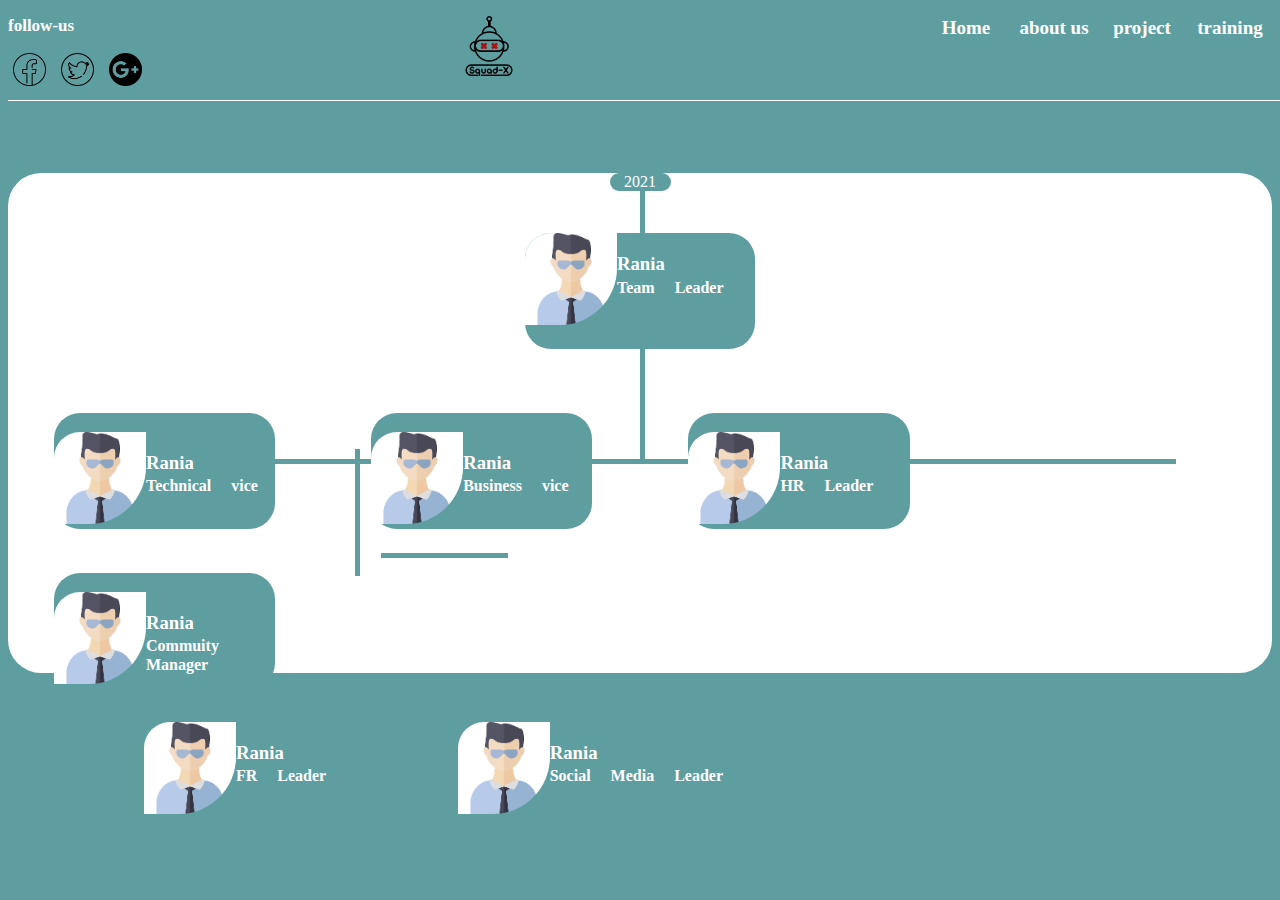
==== board.html @ 8569a878 "Add files via upload" ====
<!DOCTYPE html>
<html lang="en">
<head>
    <meta charset="UTF-8">
    <meta http-equiv="X-UA-Compatible" content="IE=edge">
    <meta name="viewport" content="width=device-width, initial-scale=1.0">
    <title>Document</title>
    <link rel="stylesheet" href="board.css">
</head>
<body>

    <header>
        <div class="follow-us">
            <p>follow-us</p>
            <div class="photo">
               <a href="https://www.facebook.com/SquadXTeam"><img src="photo/facebook-logo.png"></a> 
                <img src="photo/twitter.png">
                <img src="photo/google-plus.png">
            </div>    
        </div> 

        <div class="logo">
            <img src="photo/logo.png">
        </div>

        <div class="links">
            <ul class="pages">
                <li ><a href="index.html">Home</a></li>
                <li><a href="aboutus.html">about us</a></li>
                <li><a href="project.html">project</a> </li>
                <li><a href="training.html">training</a></li>
            </ul>
        </div>    
      
    </header>  

    <div class="content">
        <div class="year">2021</div>
        <div class="person-info">
            <img src="photo/p.png">
           <a href="https://www.linkedin.com/in/rania-nabil-b56996193/"> <h3>Rania</h3> </a>
           <h4>Team Leader</h4>
        </div>

        <div class="lest">
           
                <div class="person">
                    <img src="photo/p.png">
                <a href="https://www.linkedin.com/in/rania-nabil-b56996193/"> <h3>Rania</h3> </a>
                <h4>Technical vice</h4>
                </div>

                <div class="person bs" >
                    <img src="photo/p.png">
                <a href="https://www.linkedin.com/in/rania-nabil-b56996193/"> <h3>Rania</h3> </a>
                <h4>Business vice</h4>
                </div>

                <div class="person">
                    <img src="photo/p.png">
                <a href="https://www.linkedin.com/in/rania-nabil-b56996193/"> <h3>Rania</h3> </a>
                <h4>HR Leader</h4>
                </div>

                <div class="person">
                    <img src="photo/p.png">
                <a href="https://www.linkedin.com/in/rania-nabil-b56996193/"> <h3>Rania</h3> </a>
                <h4>Commuity Manager</h4>
                </div>
           
        </div>

        <div class="sub">
            <div class="person">
                <img src="photo/p.png">
            <a href="https://www.linkedin.com/in/rania-nabil-b56996193/"> <h3>Rania</h3> </a>
            <h4>FR Leader</h4>
            </div>

            <div class="person">
                <img src="photo/p.png">
            <a href="https://www.linkedin.com/in/rania-nabil-b56996193/"> <h3>Rania</h3> </a>
            <h4>Social Media Leader</h4>
            </div>
        </div>


    </div>
        
</body>
</html>
---- board.css ----
body{  
    background-color: cadetblue;
}


header .follow-us{
    float: left;
    width: 20%;
}



header .follow-us p{
    color: white;
    font-weight: bolder;
    font-size: 17px;
    margin-top: 0;
}

header .follow-us .photo img{
    width: 33px;
    margin: 0px 6px 0px 5px;
}

header .logo{
    width: 20%;
    float: left;
    text-align: end;
}   

header .logo img{
    width: 50px;
    
}
header .links{
    text-align:right;
    
}

header ul.pages {
    text-align: right;
    list-style: none;
}


header ul.pages li{
    margin: 1px;
    font-weight: bolder;
    font-size: 19px;
    color: white;
    height: 66px;
    text-align: center;
    width: 82px;
    display: inline-block;
}  
header ul.pages li a{
    text-decoration: none;
    color: white;
}

header ul.pages li a:hover{
    color: gray;
}

header:after{
    content: '';
    width: 100%;
    height: 1px;
    background-color: white;
    position: absolute;   
}


.content:before{
    content: '';
    width: 5px;
    height: 289px;
    position: absolute;
    background: cadetblue;
    left: 50%;
}

.content {
    position: relative;
    background-color: white;
    height: 500px;
    width: 100%;
    margin: 89px 0 0 0;
    border-radius: 33px;
}

.content .year{
    margin: 0px auto;
    width: 61px;
    position: relative;
    background: cadetblue;;
    color: white;
    text-align: center;
    border-radius: 27px;
}


.content .person-info{
    margin: 42px auto;
    width: 230px;
    background-color: cadetblue;;
    position: relative;
    border-radius: 26px;
    height: 116px;
}

.content .person-info img,
.content .lest .person img,
.content .sub .person img{
    /* width: 92px;
    border-radius: 26px 0 57px 0;
    float: left; */

    width: 92px;
    border-radius: 26px 0 57px 0;
    float: left;
    position: relative;
}

.content .person-info a,
.content .lest .person a,
.content .sub .person a{
    text-decoration: none;
    color: white;
    font-weight: bold;
}
.content .person-info a h3,
.content .lest .person a h3,
.content .sub .person a h3{
    padding: 20px 0 0 0;
}
.content .person-info  h4,
.content .lest .person h4,
.content .sub .person h4 {
    margin: -16px 0 0;
    font-weight: bold;
    color: white;
    font-family: emoji;
}


.content .lest{
    margin: auto;
    width: 100%;
}

.content .lest:before{
    content: '';
    background-color: cadetblue;;
    width:1100px;
    height: 5px;
    position: absolute;
    margin: 68px;
}

.content .lest .person,
.content .sub .person{
    margin: 22px 46px;
    width: calc(70%/4);
    background-color: cadetblue;;
    position: relative;
    border-radius: 26px;
    height: 116px;
    display: inline-block;
}
.content .lest .bs:after{
    content: '';
    background-color: cadetblue;;
    width: 127px;
    height: 5px;
    position: absolute;
    margin: 58px -82px

}

.content .lest .bs:before{
    content: "";
    background-color: cadetblue;;
    width: 5px;
    height: 127px;
    position: absolute;
    margin: 17px -16px;
}
.content .sub .person{
    margin: 22px 6px 0px 36px;
    width: calc(23%);
}    
.content .sub{
    margin: -30px 0 0 100px;
}
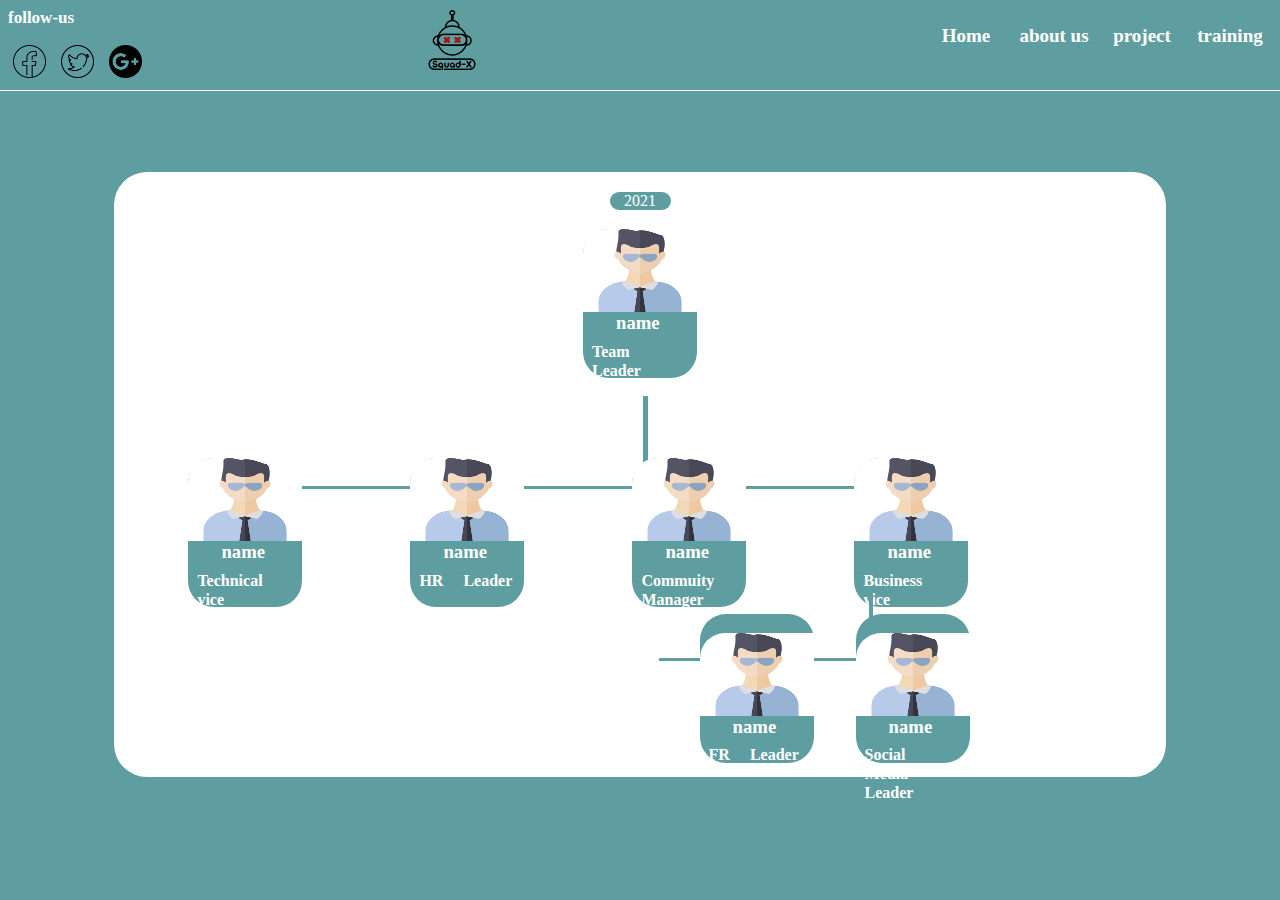
==== commit fc8ffb6e: "Add files via upload" ====
--- a/board.html
+++ b/board.html
@@ -24,68 +24,85 @@
         </div>
 
         <div class="links">
+
             <ul class="pages">
                 <li ><a href="index.html">Home</a></li>
                 <li><a href="aboutus.html">about us</a></li>
                 <li><a href="project.html">project</a> </li>
                 <li><a href="training.html">training</a></li>
             </ul>
+
+            <div class="toggle-menu">
+                <span></span>
+                <span></span>
+                <span></span>
+            </div>
+
         </div>    
       
     </header>  
 
     <div class="content">
         <div class="year">2021</div>
-        <div class="person-info">
+        <div class="person-info first">
             <img src="photo/p.png">
-           <a href="https://www.linkedin.com/in/rania-nabil-b56996193/"> <h3>Rania</h3> </a>
+           <a href="https://www.linkedin.com/in/rania-nabil-b56996193/"> <h3>name</h3> </a>
            <h4>Team Leader</h4>
         </div>
 
         <div class="lest">
-           
-                <div class="person">
+            <div class="person">
+                <div class="person-info">
                     <img src="photo/p.png">
-                <a href="https://www.linkedin.com/in/rania-nabil-b56996193/"> <h3>Rania</h3> </a>
+                <a href="https://www.linkedin.com/in/rania-nabil-b56996193/"> <h3>name</h3> </a>
                 <h4>Technical vice</h4>
                 </div>
-
-                <div class="person bs" >
+            </div>    
+            
+            <div class="person">
+                <div class="person-info">
                     <img src="photo/p.png">
-                <a href="https://www.linkedin.com/in/rania-nabil-b56996193/"> <h3>Rania</h3> </a>
-                <h4>Business vice</h4>
-                </div>
-
-                <div class="person">
-                    <img src="photo/p.png">
-                <a href="https://www.linkedin.com/in/rania-nabil-b56996193/"> <h3>Rania</h3> </a>
+                <a href="https://www.linkedin.com/in/rania-nabil-b56996193/"> <h3>name</h3> </a>
                 <h4>HR Leader</h4>
                 </div>
+            </div>   
 
-                <div class="person">
+            <div class="person sec">
+                <div class="person-info">
                     <img src="photo/p.png">
-                <a href="https://www.linkedin.com/in/rania-nabil-b56996193/"> <h3>Rania</h3> </a>
+                <a href="https://www.linkedin.com/in/rania-nabil-b56996193/"> <h3>name</h3> </a>
                 <h4>Commuity Manager</h4>
                 </div>
-           
+            </div>
+            
+            <div class="person">
+                <div class="person-info  bs" >
+                    <img src="photo/p.png">
+                    <a href="https://www.linkedin.com/in/rania-nabil-b56996193/"> <h3>name</h3> </a>
+                    <h4>Business vice</h4>
+                </div>
+            </div>    
+             
         </div>
 
         <div class="sub">
-            <div class="person">
+            <div class="person-info">
                 <img src="photo/p.png">
-            <a href="https://www.linkedin.com/in/rania-nabil-b56996193/"> <h3>Rania</h3> </a>
+            <a href="https://www.linkedin.com/in/rania-nabil-b56996193/"> <h3>name</h3> </a>
             <h4>FR Leader</h4>
             </div>
 
-            <div class="person">
+            <div class="person-info">
                 <img src="photo/p.png">
-            <a href="https://www.linkedin.com/in/rania-nabil-b56996193/"> <h3>Rania</h3> </a>
+            <a href="https://www.linkedin.com/in/rania-nabil-b56996193/"> <h3>name</h3> </a>
             <h4>Social Media Leader</h4>
             </div>
         </div>
 
 
     </div>
+
+    <script src="index.js"></script>
         
 </body>
 </html>--- a/board.css
+++ b/board.css
@@ -1,11 +1,13 @@
 body{  
     background-color: cadetblue;
 }
-
+header{
+    height: 100px;
+    display: flex;
+}
 
 header .follow-us{
-    float: left;
-    width: 20%;
+   width: 25%;
 }
 
 
@@ -24,8 +26,8 @@
 
 header .logo{
     width: 20%;
-    float: left;
-    text-align: end;
+    text-align: center;
+    margin: 2px 4px 1px 4px;
 }   
 
 header .logo img{
@@ -33,9 +35,8 @@
     
 }
 header .links{
-    text-align:right;
-    
-}
+    width: 55%;
+}    
 
 header ul.pages {
     text-align: right;
@@ -58,37 +59,53 @@
     color: white;
 }
 
+header .links .toggle-menu{
+    background: none;
+    border: none;
+    width:40px;
+    cursor: pointer;
+    margin-top: 19px;
+    display: none;
+    position: relative;
+}
+
+header .links .toggle-menu span{
+    display: block  ;
+    background-color: #fff;
+    height: 4px;
+    margin-bottom: 4px;
+}
+
 header ul.pages li a:hover{
     color: gray;
 }
 
-header:after{
+header::before{
     content: '';
     width: 100%;
     height: 1px;
     background-color: white;
-    position: absolute;   
-}
-
-
-.content:before{
-    content: '';
+    position: absolute; 
+    margin: 82px 0 0 -8px;  
+}
+
+.content {
+    position: relative;
+    background-color: white;
+    height: 565px;
+    width: 80%;
+    margin: 64px auto;
+    border-radius: 33px;
+    padding: 20px;
+}
+.content .first:after{
+    content: "";
+    background-color: cadetblue;
     width: 5px;
-    height: 289px;
+    height: 113px;
     position: absolute;
-    background: cadetblue;
-    left: 50%;
-}
-
-.content {
-    position: relative;
-    background-color: white;
-    height: 500px;
-    width: 100%;
-    margin: 89px 0 0 0;
-    border-radius: 33px;
-}
-
+    margin: 27px 0px 0px 60px;
+}
 .content .year{
     margin: 0px auto;
     width: 61px;
@@ -101,23 +118,20 @@
 
 
 .content .person-info{
-    margin: 42px auto;
-    width: 230px;
-    background-color: cadetblue;;
+    margin: 19px auto;
+    width: 114px;
+    background-color: cadetblue;
     position: relative;
     border-radius: 26px;
-    height: 116px;
+    height: 149px;
 }
 
 .content .person-info img,
 .content .lest .person img,
 .content .sub .person img{
-    /* width: 92px;
-    border-radius: 26px 0 57px 0;
-    float: left; */
-
-    width: 92px;
-    border-radius: 26px 0 57px 0;
+     width: 114px;
+    height: 83px;
+    border-radius: 25px 0 1px 0;
     float: left;
     position: relative;
 }
@@ -132,67 +146,200 @@
 .content .person-info a h3,
 .content .lest .person a h3,
 .content .sub .person a h3{
-    padding: 20px 0 0 0;
+    padding: 0px 33px;
 }
 .content .person-info  h4,
 .content .lest .person h4,
 .content .sub .person h4 {
-    margin: -16px 0 0;
-    font-weight: bold;
+    margin: -11px 9px;
+    font-weight: bolder;
     color: white;
     font-family: emoji;
 }
 
 
 .content .lest{
-    margin: auto;
     width: 100%;
+    /* display: inline-flex; */
 }
 
 .content .lest:before{
     content: '';
-    background-color: cadetblue;;
-    width:1100px;
-    height: 5px;
+    background-color: cadetblue;
+    width: 60%;
+    height: 3px;
     position: absolute;
-    margin: 68px;
+    margin: 89px;
 }
 
 .content .lest .person,
 .content .sub .person{
-    margin: 22px 46px;
-    width: calc(70%/4);
-    background-color: cadetblue;;
-    position: relative;
-    border-radius: 26px;
-    height: 116px;
-    display: inline-block;
+    margin: 42px 20px;
+    width: calc(90% / 5);
+    float: left;
 }
 .content .lest .bs:after{
     content: '';
-    background-color: cadetblue;;
-    width: 127px;
-    height: 5px;
+    background-color: cadetblue;
+    width: 270px;
+    height: 3px;
     position: absolute;
-    margin: 58px -82px
+    margin: 60px -195px;
 
 }
 
 .content .lest .bs:before{
     content: "";
-    background-color: cadetblue;;
-    width: 5px;
-    height: 127px;
+    background-color: cadetblue;
+    width: 4px;
+    height: 34%;
     position: absolute;
-    margin: 17px -16px;
-}
-.content .sub .person{
+    margin: 131px 0 0 -99px;
+}
+.content .sub .person-info{
     margin: 22px 6px 0px 36px;
-    width: calc(23%);
+    
 }    
 .content .sub{
-    margin: -30px 0 0 100px;
-}
-
-
-
+    margin: -76px 170px 0 0;
+    display: inline-flex;
+    float: right;
+}
+
+@media(max-width:740px) {
+
+    header .follow-us{
+        width:30%;
+    }
+
+    header .follow-us .photo img{
+        width: 22px;
+        margin: -22px 6px 0px -4px;
+    }
+
+    header .logo{
+        width: 50%;
+    }
+
+    header .links{
+        width: 20%;
+    }
+
+    header .links .pages{
+        display:none;
+    }
+
+    header .links .toggle-menu{
+        display: inline-block;
+        float: right;
+    }
+
+    header .links .toggle-menu.menu-active::before{
+        content: '';
+        border-width: 10px;
+        border-style: solid;
+        border-color: transparent transparent white transparent;
+        position: absolute;
+        bottom: -8px;
+        left: 10px;
+    }
+
+    header .links .toggle-menu:focus{
+        outline: none;
+
+    }
+
+    header .pages.open{
+        background-color: white;
+        width: 23%;
+        border-radius: 4px;
+        position: absolute;
+        display: block;
+        right: 7px;
+        top: 41px;
+        padding: 10px;
+        align-content: center;
+   }
+
+    header  .pages.open li{
+        display: block;
+        margin: 10px;
+        text-align: left;
+        height: 15px;
+
+    }
+
+    header .pages.open li a{
+        color:aqua ;
+        font-weight: bold;
+    }
+
+
+}
+
+@media(max-width:760px){
+
+    .content .lest:before{
+        width: 45%;
+    }
+   .content .lest .person{
+    width: calc(100% /2);
+    margin: 0 auto;
+
+    }
+    
+    .content .person-info{
+        width: 130px;
+    }
+
+    .content .person-info img,
+    .content .lest .person img{
+        width: 130px;
+    }
+
+    .content .lest .sec::before{
+        content: "";
+        background-color: cadetblue;
+        width: 45%;
+        height: 4px;
+        position: absolute;
+        margin: 87px 0px 0px 103px;
+    }
+
+    .content .first:after{
+        content: "";
+        background-color: cadetblue;
+        width: 3px;
+        height: 299px;
+        position: absolute;
+        margin: 27px 0px 0px 60px;
+    }
+
+    .content{
+        height: 740px;
+        width: 100%;
+    }
+    .content .lest .bs:after {
+        content: '';
+        background-color: cadetblue;
+        width: 100%;
+        height: 3px;
+        position: absolute;
+        margin: 60px -24px;
+    }
+
+    .content .sub {
+        margin: -19px 9px;
+        
+    }
+    .content .lest .bs::before{
+    margin: 141px 0 0 -87px
+    }
+   
+}
+/* @media(max-width:1010px){
+    .content .lest .bs:after{
+        margin: 60px -24px;
+    }
+} */
+
